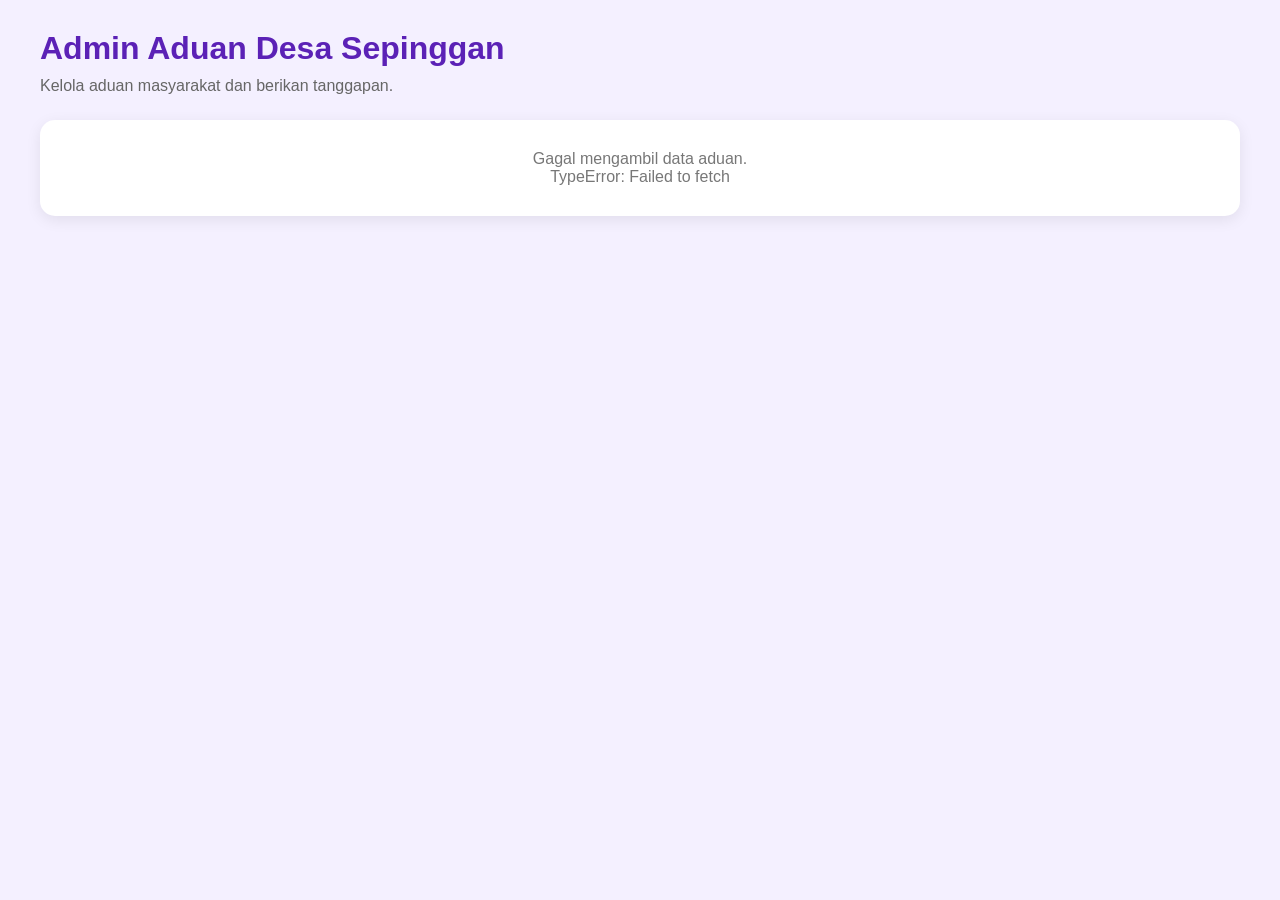
==== admin.html @ fac359c9 "Create admin.html" ====
<!DOCTYPE html>
<html lang="id">
<head>
  <meta charset="UTF-8">
  <meta name="viewport" content="width=device-width, initial-scale=1.0">

  <title>Admin - Aduan Desa Sepinggan</title>

  <style>
    * {
      box-sizing: border-box;
      margin: 0;
      padding: 0;
      font-family: Arial, sans-serif;
    }

    body {
      background: #f4f0ff;
      padding: 30px;
    }

    h1 {
      color: #5b21b6;
      margin-bottom: 10px;
    }

    .subtitle {
      color: #666;
      margin-bottom: 25px;
    }

    .container {
      max-width: 1200px;
      margin: auto;
    }

    .card {
      background: white;
      border-radius: 15px;
      padding: 20px;
      margin-bottom: 20px;
      box-shadow: 0 4px 15px rgba(0,0,0,0.08);
    }

    .card h3 {
      color: #5b21b6;
      margin-bottom: 10px;
    }

    .info {
      margin: 7px 0;
      color: #444;
    }

    .status {
      display: inline-block;
      padding: 6px 12px;
      border-radius: 20px;
      background: #ede9fe;
      color: #5b21b6;
      font-size: 13px;
      margin-top: 5px;
    }

    label {
      display: block;
      margin-top: 15px;
      margin-bottom: 6px;
      font-weight: bold;
    }

    select,
    textarea {
      width: 100%;
      padding: 10px;
      border: 1px solid #ccc;
      border-radius: 8px;
      font-size: 14px;
    }

    textarea {
      min-height: 100px;
      resize: vertical;
    }

    button {
      margin-top: 15px;
      background: #6d28d9;
      color: white;
      border: none;
      padding: 11px 20px;
      border-radius: 8px;
      cursor: pointer;
    }

    button:hover {
      background: #5b21b6;
    }

    .kosong {
      text-align: center;
      padding: 30px;
      color: #777;
    }

    .loading {
      text-align: center;
      padding: 30px;
    }
  </style>
</head>

<body>

<div class="container">

  <h1>Admin Aduan Desa Sepinggan</h1>
  <p class="subtitle">
    Kelola aduan masyarakat dan berikan tanggapan.
  </p>

  <div id="daftarAduan">
    <div class="loading">
      Memuat data aduan...
    </div>
  </div>

</div>

<script>

const API_URL =
"https://script.google.com/macros/s/AKfycbzwjGOjB3583TX5zX1GRZGAqHGVXs-Od38B7D5ygWC0TJtSDM0nMbZmbP6WBVIMYaDU/exec";


function tampilkanAduan(data) {

  const container = document.getElementById("daftarAduan");

  container.innerHTML = "";

  if (!data || data.length === 0) {
    container.innerHTML = `
      <div class="card kosong">
        Belum ada aduan masyarakat.
      </div>
    `;
    return;
  }

  data.forEach((aduan, index) => {

    const card = document.createElement("div");

    card.className = "card";

    card.innerHTML = `

      <h3>${aduan.judul || "Tanpa Judul"}</h3>

      <p class="info">
        <b>Nama:</b> ${aduan.nama || "-"}
      </p>

      <p class="info">
        <b>Email:</b> ${aduan.email || "-"}
      </p>

      <p class="info">
        <b>Kategori:</b> ${aduan.kategori || "-"}
      </p>

      <p class="info">
        <b>Deskripsi:</b><br>
        ${aduan.deskripsi || "-"}
      </p>

      <p class="info">
        <b>Tanggal:</b> ${aduan.tanggal || "-"}
      </p>

      <p class="info">
        <b>Status saat ini:</b>
        <span class="status">
          ${aduan.status || "Belum diproses"}
        </span>
      </p>

      <label>Status Aduan</label>

      <select id="status-${index}">
        <option value="Belum diproses"
          ${aduan.status === "Belum diproses" ? "selected" : ""}>
          Belum diproses
        </option>

        <option value="Diproses"
          ${aduan.status === "Diproses" ? "selected" : ""}>
          Diproses
        </option>

        <option value="Selesai"
          ${aduan.status === "Selesai" ? "selected" : ""}>
          Selesai
        </option>
      </select>

      <label>Tanggapan Admin</label>

      <textarea
        id="tanggapan-${index}"
        placeholder="Tulis tanggapan untuk masyarakat..."
      >${aduan.tanggapan || ""}</textarea>

      <button onclick="simpanTanggapan(
        ${aduan.id},
        ${index}
      )">
        Simpan Tanggapan
      </button>

    `;

    container.appendChild(card);

  });
}


function loadAduan() {

  fetch(API_URL)

    .then(response => response.json())

    .then(result => {

      if (result.success === false) {
        throw new Error(result.error);
      }

      tampilkanAduan(result.data);

    })

    .catch(error => {

      document.getElementById("daftarAduan").innerHTML = `
        <div class="card kosong">
          Gagal mengambil data aduan.<br>
          ${error}
        </div>
      `;

    });

}


function simpanTanggapan(id, index) {

  const status =
    document.getElementById(`status-${index}`).value;

  const tanggapan =
    document.getElementById(`tanggapan-${index}`).value;

  if (tanggapan.trim() === "") {

    alert("Tanggapan belum diisi!");

    return;
  }

  const data = {

    action: "tanggapan",

    id: id,

    status: status,

    tanggapan: tanggapan

  };


  fetch(API_URL, {

    method: "POST",

    body: JSON.stringify(data)

  })

  .then(response => response.json())

  .then(result => {

    if (result.success) {

      alert("Tanggapan berhasil disimpan!");

      loadAduan();

    } else {

      alert(
        "Gagal menyimpan: " +
        result.error
      );

    }

  })

  .catch(error => {

    alert(
      "Terjadi kesalahan: " +
      error
    );

  });

}


loadAduan();

</script>

</body>
</html>
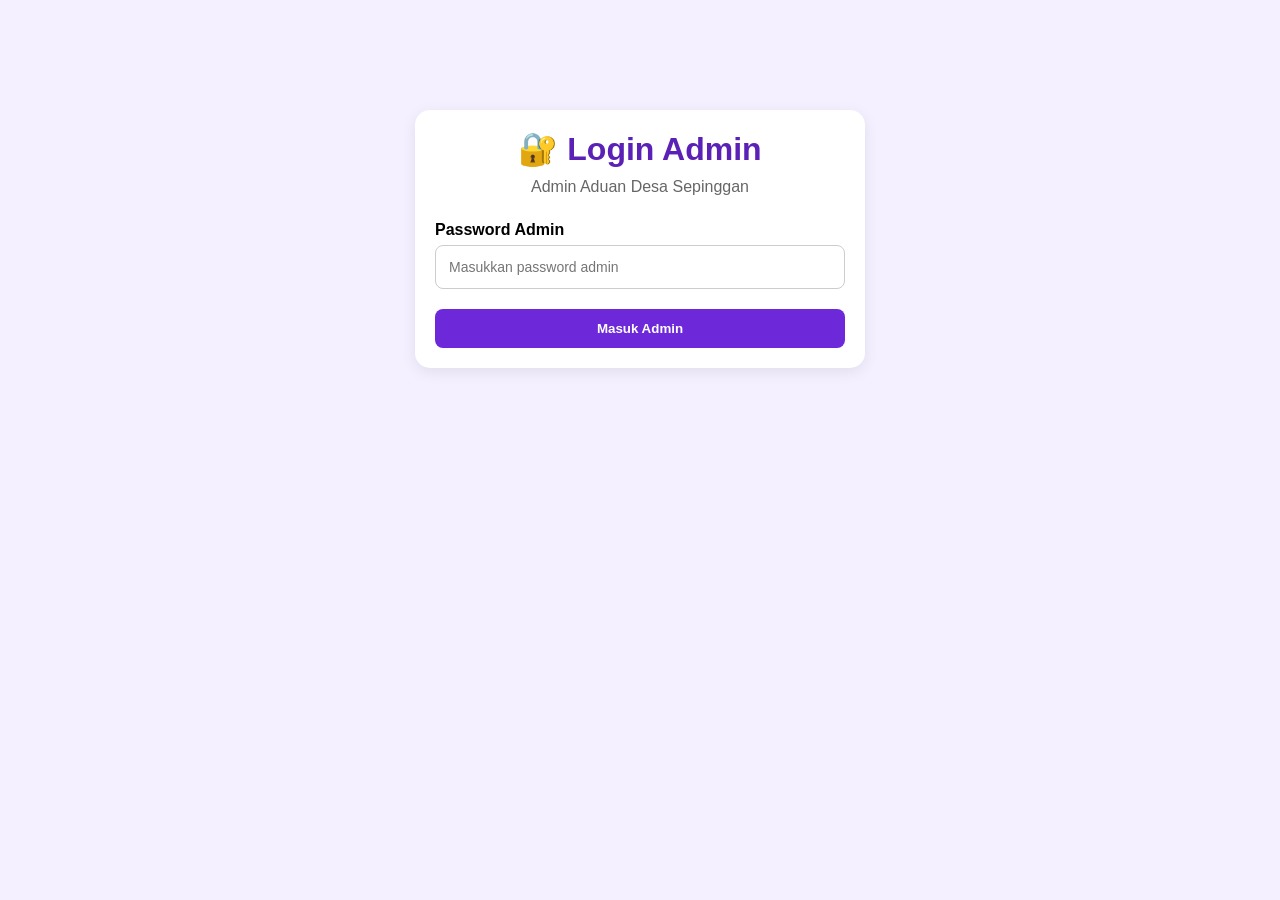
==== commit 83f1a878: "Update admin.html" ====
--- a/admin.html
+++ b/admin.html
@@ -1,5 +1,6 @@
 <!DOCTYPE html>
 <html lang="id">
+
 <head>
   <meta charset="UTF-8">
   <meta name="viewport" content="width=device-width, initial-scale=1.0">
@@ -7,6 +8,7 @@
   <title>Admin - Aduan Desa Sepinggan</title>
 
   <style>
+
     * {
       box-sizing: border-box;
       margin: 0;
@@ -19,6 +21,11 @@
       padding: 30px;
     }
 
+    .container {
+      max-width: 1200px;
+      margin: auto;
+    }
+
     h1 {
       color: #5b21b6;
       margin-bottom: 10px;
@@ -27,11 +34,6 @@
     .subtitle {
       color: #666;
       margin-bottom: 25px;
-    }
-
-    .container {
-      max-width: 1200px;
-      margin: auto;
     }
 
     .card {
@@ -42,14 +44,88 @@
       box-shadow: 0 4px 15px rgba(0,0,0,0.08);
     }
 
-    .card h3 {
-      color: #5b21b6;
-      margin-bottom: 10px;
+    /* =========================
+       LOGIN
+    ========================= */
+
+    .login-box {
+      max-width: 450px;
+      margin: 80px auto;
+    }
+
+    .login-box h1 {
+      text-align: center;
+    }
+
+    .login-box p {
+      text-align: center;
+      color: #666;
+      margin-bottom: 25px;
+    }
+
+    .login-box label {
+      display: block;
+      margin-top: 15px;
+      margin-bottom: 6px;
+      font-weight: bold;
+    }
+
+    .login-box input {
+      width: 100%;
+      padding: 13px;
+      border: 1px solid #ccc;
+      border-radius: 8px;
+      font-size: 14px;
+    }
+
+    .btn-login {
+      width: 100%;
+      margin-top: 20px;
+      background: #6d28d9;
+      color: white;
+      border: none;
+      padding: 12px;
+      border-radius: 8px;
+      cursor: pointer;
+      font-weight: bold;
+    }
+
+    .btn-login:hover {
+      background: #5b21b6;
+    }
+
+    .login-error {
+      margin-top: 15px;
+      padding: 12px;
+      background: #fee2e2;
+      color: #991b1b;
+      border-radius: 8px;
+      text-align: center;
+    }
+
+    /* =========================
+       ADMIN
+    ========================= */
+
+    .btn-logout {
+      background: #dc2626;
+      color: white;
+      border: none;
+      padding: 10px 18px;
+      border-radius: 8px;
+      cursor: pointer;
+      float: right;
+      margin-top: -50px;
+    }
+
+    .btn-logout:hover {
+      background: #b91c1c;
     }
 
     .info {
       margin: 7px 0;
       color: #444;
+      line-height: 1.6;
     }
 
     .status {
@@ -62,6 +138,12 @@
       margin-top: 5px;
     }
 
+    .token {
+      color: #5b21b6;
+      font-weight: bold;
+      letter-spacing: 1px;
+    }
+
     label {
       display: block;
       margin-top: 15px;
@@ -83,7 +165,7 @@
       resize: vertical;
     }
 
-    button {
+    .btn-simpan {
       margin-top: 15px;
       background: #6d28d9;
       color: white;
@@ -91,9 +173,10 @@
       padding: 11px 20px;
       border-radius: 8px;
       cursor: pointer;
-    }
-
-    button:hover {
+      font-weight: bold;
+    }
+
+    .btn-simpan:hover {
       background: #5b21b6;
     }
 
@@ -107,206 +190,665 @@
       text-align: center;
       padding: 30px;
     }
+
+    @media (max-width: 600px) {
+
+      body {
+        padding: 15px;
+      }
+
+      .btn-logout {
+        float: none;
+        margin-top: 15px;
+        width: 100%;
+      }
+
+    }
+
   </style>
+
 </head>
 
 <body>
 
-<div class="container">
-
-  <h1>Admin Aduan Desa Sepinggan</h1>
+
+<!-- =========================================
+     LOGIN ADMIN
+========================================= -->
+
+<div
+  id="loginSection"
+  class="container"
+>
+
+  <div class="card login-box">
+
+    <h1>
+      🔐 Login Admin
+    </h1>
+
+    <p>
+      Admin Aduan Desa Sepinggan
+    </p>
+
+
+    <form id="formLogin">
+
+      <label>
+        Password Admin
+      </label>
+
+      <input
+        type="password"
+        id="password"
+        placeholder="Masukkan password admin"
+        required
+      >
+
+
+      <button
+        type="submit"
+        class="btn-login"
+        id="btnLogin"
+      >
+        Masuk Admin
+      </button>
+
+    </form>
+
+
+    <div
+      id="loginError"
+      style="display:none;"
+    ></div>
+
+  </div>
+
+</div>
+
+
+
+<!-- =========================================
+     HALAMAN ADMIN
+========================================= -->
+
+<div
+  id="adminSection"
+  class="container"
+  style="display:none;"
+>
+
+  <h1>
+    Admin Aduan Desa Sepinggan
+  </h1>
+
   <p class="subtitle">
     Kelola aduan masyarakat dan berikan tanggapan.
   </p>
 
-  <div id="daftarAduan">
+
+  <button
+    class="btn-logout"
+    onclick="logout()"
+  >
+    Keluar
+  </button>
+
+
+  <div
+    id="daftarAduan"
+    style="clear:both; padding-top:20px;"
+  >
+
     <div class="loading">
       Memuat data aduan...
     </div>
+
   </div>
 
 </div>
 
+
+
 <script>
+
+
+// ==========================================
+// URL GOOGLE APPS SCRIPT
+// ==========================================
 
 const API_URL =
 "https://script.google.com/macros/s/AKfycbzwjGOjB3583TX5zX1GRZGAqHGVXs-Od38B7D5ygWC0TJtSDM0nMbZmbP6WBVIMYaDU/exec";
 
 
+// ==========================================
+// PASSWORD ADMIN
+// ==========================================
+
+let passwordAdmin = "";
+
+
+// ==========================================
+// LOGIN
+// ==========================================
+
+document
+  .getElementById("formLogin")
+  .addEventListener("submit", function(e) {
+
+    e.preventDefault();
+
+
+    const password =
+      document
+        .getElementById("password")
+        .value;
+
+
+    const tombol =
+      document
+        .getElementById("btnLogin");
+
+
+    const errorBox =
+      document
+        .getElementById("loginError");
+
+
+    tombol.disabled = true;
+
+    tombol.textContent =
+      "Memeriksa...";
+
+    errorBox.style.display =
+      "none";
+
+
+    fetch(API_URL, {
+
+      method: "POST",
+
+      headers: {
+        "Content-Type":
+          "text/plain;charset=utf-8"
+      },
+
+      body: JSON.stringify({
+
+        action: "login",
+
+        password: password
+
+      })
+
+    })
+
+
+    .then(response =>
+      response.json()
+    )
+
+
+    .then(result => {
+
+      if (!result.success) {
+
+        throw new Error(
+          result.error ||
+          "Password salah"
+        );
+
+      }
+
+
+      // Simpan password hanya selama halaman terbuka
+
+      passwordAdmin = password;
+
+
+      // Tampilkan halaman admin
+
+      document
+        .getElementById("loginSection")
+        .style.display = "none";
+
+
+      document
+        .getElementById("adminSection")
+        .style.display = "block";
+
+
+      // Ambil data aduan
+
+      loadAduan();
+
+    })
+
+
+    .catch(error => {
+
+      errorBox.innerHTML =
+        "❌ " + error.message;
+
+      errorBox.className =
+        "login-error";
+
+      errorBox.style.display =
+        "block";
+
+    })
+
+
+    .finally(() => {
+
+      tombol.disabled = false;
+
+      tombol.textContent =
+        "Masuk Admin";
+
+    });
+
+  });
+
+
+
+// ==========================================
+// LOAD DATA ADUAN
+// ==========================================
+
+function loadAduan() {
+
+  document
+    .getElementById("daftarAduan")
+    .innerHTML = `
+
+      <div class="card loading">
+        🔄 Memuat data aduan...
+      </div>
+
+    `;
+
+
+  fetch(API_URL, {
+
+    method: "POST",
+
+    headers: {
+      "Content-Type":
+        "text/plain;charset=utf-8"
+    },
+
+    body: JSON.stringify({
+
+      action: "getAduan",
+
+      password: passwordAdmin
+
+    })
+
+  })
+
+
+  .then(response =>
+    response.json()
+  )
+
+
+  .then(result => {
+
+    if (!result.success) {
+
+      throw new Error(
+        result.error ||
+        "Gagal mengambil data"
+      );
+
+    }
+
+
+    tampilkanAduan(
+      result.data
+    );
+
+  })
+
+
+  .catch(error => {
+
+    document
+      .getElementById("daftarAduan")
+      .innerHTML = `
+
+        <div class="card kosong">
+
+          ❌ Gagal mengambil data aduan.
+
+          <br><br>
+
+          ${escapeHTML(error.message)}
+
+        </div>
+
+      `;
+
+  });
+
+}
+
+
+
+// ==========================================
+// TAMPILKAN DATA ADUAN
+// ==========================================
+
 function tampilkanAduan(data) {
 
-  const container = document.getElementById("daftarAduan");
+  const container =
+    document
+      .getElementById("daftarAduan");
+
 
   container.innerHTML = "";
 
-  if (!data || data.length === 0) {
+
+  if (
+    !data ||
+    data.length === 0
+  ) {
+
     container.innerHTML = `
+
       <div class="card kosong">
+
         Belum ada aduan masyarakat.
+
       </div>
+
     `;
+
     return;
+
   }
 
-  data.forEach((aduan, index) => {
-
-    const card = document.createElement("div");
-
-    card.className = "card";
-
-    card.innerHTML = `
-
-      <h3>${aduan.judul || "Tanpa Judul"}</h3>
-
-      <p class="info">
-        <b>Nama:</b> ${aduan.nama || "-"}
-      </p>
-
-      <p class="info">
-        <b>Email:</b> ${aduan.email || "-"}
-      </p>
-
-      <p class="info">
-        <b>Kategori:</b> ${aduan.kategori || "-"}
-      </p>
-
-      <p class="info">
-        <b>Deskripsi:</b><br>
-        ${aduan.deskripsi || "-"}
-      </p>
-
-      <p class="info">
-        <b>Tanggal:</b> ${aduan.tanggal || "-"}
-      </p>
-
-      <p class="info">
-        <b>Status saat ini:</b>
-        <span class="status">
-          ${aduan.status || "Belum diproses"}
-        </span>
-      </p>
-
-      <label>Status Aduan</label>
-
-      <select id="status-${index}">
-        <option value="Belum diproses"
-          ${aduan.status === "Belum diproses" ? "selected" : ""}>
-          Belum diproses
-        </option>
-
-        <option value="Diproses"
-          ${aduan.status === "Diproses" ? "selected" : ""}>
-          Diproses
-        </option>
-
-        <option value="Selesai"
-          ${aduan.status === "Selesai" ? "selected" : ""}>
-          Selesai
-        </option>
-      </select>
-
-      <label>Tanggapan Admin</label>
-
-      <textarea
-        id="tanggapan-${index}"
-        placeholder="Tulis tanggapan untuk masyarakat..."
-      >${aduan.tanggapan || ""}</textarea>
-
-      <button onclick="simpanTanggapan(
-        ${aduan.id},
-        ${index}
-      )">
-        Simpan Tanggapan
-      </button>
-
-    `;
-
-    container.appendChild(card);
-
-  });
+
+  data.forEach(
+    function(aduan, index) {
+
+      const card =
+        document.createElement("div");
+
+
+      card.className =
+        "card";
+
+
+      card.innerHTML = `
+
+        <h3 style="color:#5b21b6; margin-bottom:15px;">
+
+          ${escapeHTML(
+            aduan.judul ||
+            "Tanpa Judul"
+          )}
+
+        </h3>
+
+
+        <p class="info">
+
+          <b>Token:</b>
+
+          <span class="token">
+
+            ${escapeHTML(
+              aduan.token || "-"
+            )}
+
+          </span>
+
+        </p>
+
+
+        <p class="info">
+
+          <b>Nama:</b>
+          ${escapeHTML(
+            aduan.nama || "-"
+          )}
+
+        </p>
+
+
+        <p class="info">
+
+          <b>Email:</b>
+          ${escapeHTML(
+            aduan.email || "-"
+          )}
+
+        </p>
+
+
+        <p class="info">
+
+          <b>Kategori:</b>
+          ${escapeHTML(
+            aduan.kategori || "-"
+          )}
+
+        </p>
+
+
+        <p class="info">
+
+          <b>Deskripsi:</b><br>
+
+          ${escapeHTML(
+            aduan.deskripsi || "-"
+          )}
+
+        </p>
+
+
+        <p class="info">
+
+          <b>Tanggal:</b>
+          ${escapeHTML(
+            aduan.tanggal || "-"
+          )}
+
+        </p>
+
+
+        <p class="info">
+
+          <b>Status saat ini:</b>
+
+          <span class="status">
+
+            ${escapeHTML(
+              aduan.status ||
+              "Belum diproses"
+            )}
+
+          </span>
+
+        </p>
+
+
+        <label>
+          Status Aduan
+        </label>
+
+
+        <select
+          id="status-${index}"
+        >
+
+          <option
+            value="Belum diproses"
+            ${
+              aduan.status ===
+              "Belum diproses"
+              ? "selected"
+              : ""
+            }
+          >
+            Belum diproses
+          </option>
+
+
+          <option
+            value="Diproses"
+            ${
+              aduan.status ===
+              "Diproses"
+              ? "selected"
+              : ""
+            }
+          >
+            Diproses
+          </option>
+
+
+          <option
+            value="Selesai"
+            ${
+              aduan.status ===
+              "Selesai"
+              ? "selected"
+              : ""
+            }
+          >
+            Selesai
+          </option>
+
+        </select>
+
+
+        <label>
+          Tanggapan Admin
+        </label>
+
+
+        <textarea
+          id="tanggapan-${index}"
+          placeholder="Tulis tanggapan untuk masyarakat..."
+        >${escapeHTML(
+          aduan.tanggapan || ""
+        )}</textarea>
+
+
+        <button
+          class="btn-simpan"
+          onclick="simpanTanggapan(
+            ${JSON.stringify(aduan.id)},
+            ${index}
+          )"
+        >
+
+          💾 Simpan Tanggapan
+
+        </button>
+
+      `;
+
+
+      container.appendChild(card);
+
+    }
+  );
+
 }
 
 
-function loadAduan() {
-
-  fetch(API_URL)
-
-    .then(response => response.json())
-
-    .then(result => {
-
-      if (result.success === false) {
-        throw new Error(result.error);
-      }
-
-      tampilkanAduan(result.data);
+
+// ==========================================
+// SIMPAN TANGGAPAN
+// ==========================================
+
+function simpanTanggapan(
+  id,
+  index
+) {
+
+  const status =
+    document
+      .getElementById(
+        `status-${index}`
+      )
+      .value;
+
+
+  const tanggapan =
+    document
+      .getElementById(
+        `tanggapan-${index}`
+      )
+      .value;
+
+
+  if (
+    tanggapan.trim() === ""
+  ) {
+
+    alert(
+      "Tanggapan belum diisi!"
+    );
+
+    return;
+
+  }
+
+
+  fetch(API_URL, {
+
+    method: "POST",
+
+    headers: {
+      "Content-Type":
+        "text/plain;charset=utf-8"
+    },
+
+    body: JSON.stringify({
+
+      action: "tanggapan",
+
+      password: passwordAdmin,
+
+      id: id,
+
+      status: status,
+
+      tanggapan: tanggapan
 
     })
 
-    .catch(error => {
-
-      document.getElementById("daftarAduan").innerHTML = `
-        <div class="card kosong">
-          Gagal mengambil data aduan.<br>
-          ${error}
-        </div>
-      `;
-
-    });
-
-}
-
-
-function simpanTanggapan(id, index) {
-
-  const status =
-    document.getElementById(`status-${index}`).value;
-
-  const tanggapan =
-    document.getElementById(`tanggapan-${index}`).value;
-
-  if (tanggapan.trim() === "") {
-
-    alert("Tanggapan belum diisi!");
-
-    return;
-  }
-
-  const data = {
-
-    action: "tanggapan",
-
-    id: id,
-
-    status: status,
-
-    tanggapan: tanggapan
-
-  };
-
-
-  fetch(API_URL, {
-
-    method: "POST",
-
-    body: JSON.stringify(data)
-
   })
 
-  .then(response => response.json())
+
+  .then(response =>
+    response.json()
+  )
+
 
   .then(result => {
 
     if (result.success) {
 
-      alert("Tanggapan berhasil disimpan!");
+      alert(
+        "✅ Tanggapan berhasil disimpan!"
+      );
+
 
       loadAduan();
 
-    } else {
+    }
+
+    else {
 
       alert(
-        "Gagal menyimpan: " +
+        "❌ Gagal menyimpan:\n" +
         result.error
       );
 
@@ -314,11 +856,12 @@
 
   })
 
+
   .catch(error => {
 
     alert(
-      "Terjadi kesalahan: " +
-      error
+      "❌ Terjadi kesalahan:\n" +
+      error.message
     );
 
   });
@@ -326,7 +869,56 @@
 }
 
 
-loadAduan();
+
+// ==========================================
+// LOGOUT
+// ==========================================
+
+function logout() {
+
+  passwordAdmin = "";
+
+
+  document
+    .getElementById("adminSection")
+    .style.display = "none";
+
+
+  document
+    .getElementById("loginSection")
+    .style.display = "block";
+
+
+  document
+    .getElementById("password")
+    .value = "";
+
+
+  document
+    .getElementById("daftarAduan")
+    .innerHTML = "";
+
+}
+
+
+
+// ==========================================
+// ESCAPE HTML
+// ==========================================
+
+function escapeHTML(text) {
+
+  const div =
+    document.createElement("div");
+
+  div.textContent =
+    text == null
+      ? ""
+      : String(text);
+
+  return div.innerHTML;
+
+}
 
 </script>
 
